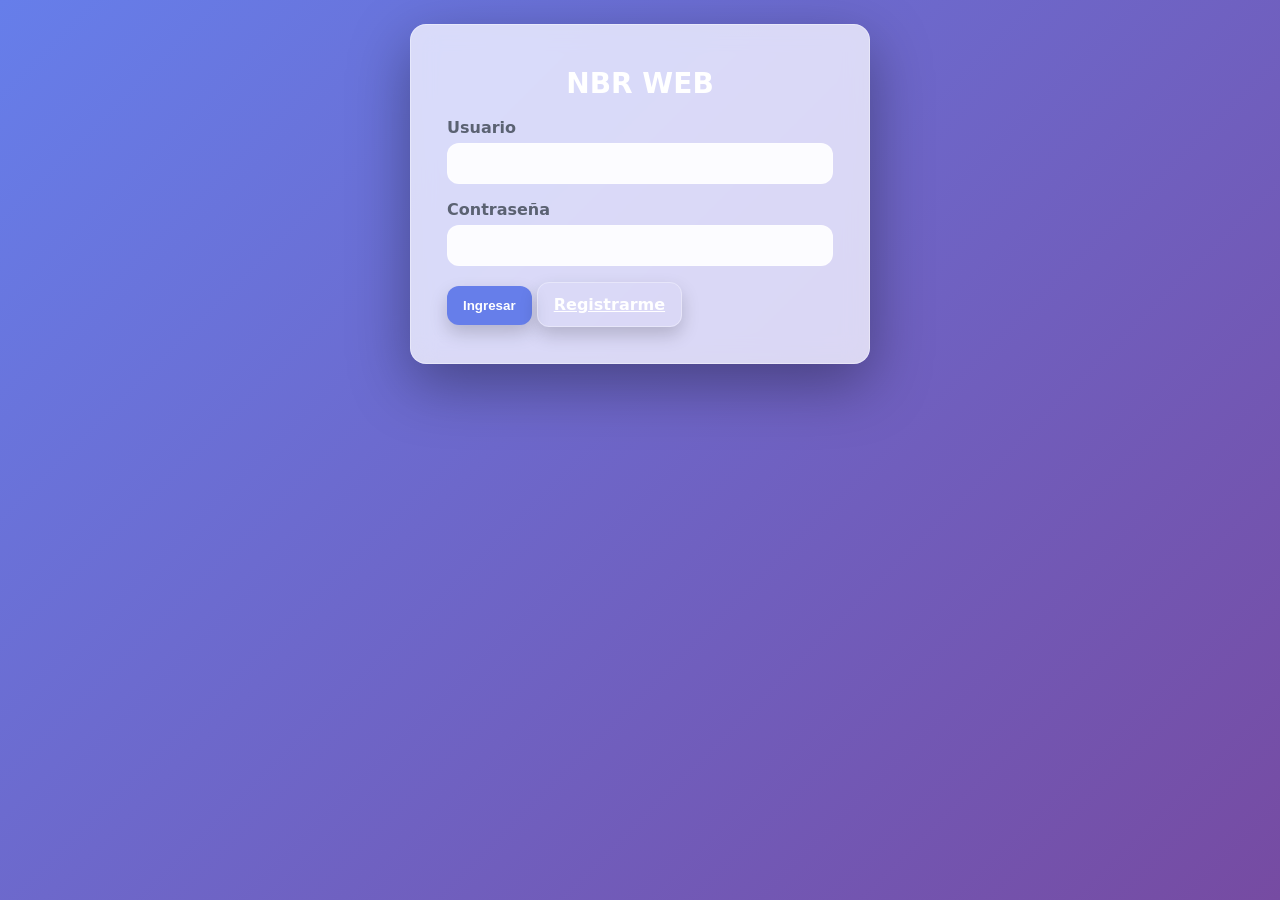
==== index.html @ 102ca44c "Add files via upload" ====
<!doctype html><html lang="es" data-theme="light"><head>
<meta charset="utf-8"><meta name="viewport" content="width=device-width,initial-scale=1">
<title>Ingresar — NBR WEB</title>
<link rel="stylesheet" href="style.css">
<script>
  document.documentElement.classList.add('preload');
  document.documentElement.style.visibility='hidden';
  window.addEventListener('DOMContentLoaded', function(){
    document.documentElement.style.visibility='visible';
    document.documentElement.classList.remove('preload');
  });
</script>
</head><body>
  <div class="auth-wrapper">
    <div class="auth-box glass">
      <h2 class="auth-title">NBR WEB</h2>
      <form id="loginForm" class="stack" autocomplete="off">
        <div class="field"><label for="loginUser">Usuario</label><input id="loginUser" type="text" required></div>
        <div class="field"><label for="loginPass">Contraseña</label><input id="loginPass" type="password" required></div>
        <div class="auth-actions">
          <button class="btn grow" type="submit">Ingresar</button>
          <a class="btn secondary" href="register.html">Registrarme</a>
        </div>
      </form>
    </div>
  </div>
  <script src="script.js"></script>
</body></html>
---- style.css ----
:root{--g1:#667eea;--g2:#764ba2;--card:rgba(255,255,255,.75);--glass-stroke:rgba(255,255,255,.35);--shadow-lg:0 20px 60px rgba(0,0,0,.35);--text:#172036;--muted:#5b6272;--border:rgba(255,255,255,.35);--sidebar-bg:rgba(255,255,255,.08);--sidebar-text:#e8ecff;--sidebar-active:#ffffff;--chip:#eef2ff;--primary:#667eea;--primary-600:#5568e7;--danger:#ef4444}
html[data-theme="dark"]{--g1:#2c3e50;--g2:#34495e;--card:rgba(10,15,30,.55);--glass-stroke:rgba(255,255,255,.12);--shadow-lg:0 20px 60px rgba(0,0,0,.55);--text:#eaf0ff;--muted:#b9c1d4;--border:rgba(255,255,255,.12);--sidebar-bg:rgba(10,15,30,.45);--sidebar-text:#cfd7f0;--sidebar-active:#ffffff;--chip:#0f1733;--primary:#9b59b6;--primary-600:#8e44ad;--danger:#f87171}
*{box-sizing:border-box}html,body{height:100%}html{font-family:Inter,system-ui,-apple-system,Segoe UI,Roboto,sans-serif}
body{margin:0;background:linear-gradient(135deg,var(--g1),var(--g2));color:var(--text)}
html.preload *{transition:none!important}
.glass{background:var(--card);backdrop-filter:blur(12px) saturate(120%);-webkit-backdrop-filter:blur(12px) saturate(120%);border:1px solid var(--glass-stroke);border-radius:16px;box-shadow:0 20px 60px rgba(0,0,0,.35)}
.toast{position:fixed;right:16px;bottom:16px;z-index:9999;display:flex;gap:10px;align-items:center;background:var(--card);border:1px solid var(--border);padding:12px 14px;border-radius:12px}
.toast .close{margin-left:auto;cursor:pointer;opacity:.7}
.auth-wrapper{width:100%;display:grid;place-items:center;padding:24px}.auth-box{max-width:460px;width:92vw;padding:36px}.auth-title{text-align:center;font-size:28px;font-weight:800;margin:6px 0 18px;color:#fff}
.stack{display:flex;flex-direction:column;gap:16px}.field{display:flex;flex-direction:column;gap:6px}.field label{font-weight:600;color:var(--muted)}
.field input,.field select,.field textarea{background:rgba(255,255,255,.92);border:1.6px solid var(--border);border-radius:12px;padding:12px 14px}
html[data-theme="dark"] .field input,html[data-theme="dark"] .field select,html[data-theme="dark"] .field textarea{background:rgba(15,22,45,.75);color:#eaf0ff}
.btn{border:0;border-radius:12px;padding:12px 16px;background:var(--primary);color:#fff;font-weight:800;display:inline-flex;align-items:center;justify-content:center;box-shadow:0 8px 18px rgba(0,0,0,.18)}
.btn:hover{background:var(--primary-600);transform:translateY(-1px)}.btn.secondary{background:transparent;color:#fff;border:1.6px solid var(--border)}.btn.danger{background:var(--danger)}.btn.sm{padding:8px 10px;font-size:12px}.btn.grow{flex:1}
.layout{display:grid;grid-template-columns:260px 1fr;min-height:100vh}.layout.collapsed{grid-template-columns:68px 1fr}
.sidebar{padding:16px;position:sticky;top:0;height:100vh;color:var(--sidebar-text);background:var(--sidebar-bg);backdrop-filter:blur(12px);border-right:1px solid var(--glass-stroke)}
.logo{font-weight:900;color:#fff;letter-spacing:.6px;margin-bottom:14px}.sidebar nav{display:flex;flex-direction:column;gap:8px}
.sidebar a{display:flex;gap:10px;align-items:center;color:var(--sidebar-text);text-decoration:none;padding:10px 12px;border-radius:12px}
.sidebar a.active,.sidebar a:hover{background:rgba(255,255,255,.12);color:var(--sidebar-active)}.sidebar.collapsed{width:68px;overflow:hidden}.sidebar.collapsed .logo{font-size:0}.sidebar.collapsed nav a span{display:none}
.content{padding:18px 22px}.header{display:flex;align-items:center;gap:12px;margin-bottom:14px}.user-info{margin-left:auto;display:flex;align-items:center;gap:10px}
.user-info img{width:32px;height:32px;border-radius:50%;border:1px solid var(--border);object-fit:cover;background:#334155}
.card{padding:14px}.grid-2col{display:grid;grid-template-columns:2fr 1fr;gap:14px}
.table-wrap{overflow:auto;border:1px solid var(--border);border-radius:14px}table{width:100%;border-collapse:collapse}thead th{position:sticky;top:0;background:var(--card);border-bottom:1px solid var(--border);text-align:left;padding:10px;font-size:12px;color:var(--muted)}tbody td{padding:10px;border-bottom:1px solid var(--border)}
.modal-backdrop{position:fixed;inset:0;background:rgba(0,0,0,.55);display:none;align-items:center;justify-content:center;z-index:50}.modal{width:min(720px,92vw)}.modal.glass{padding:16px}
.switch{display:inline-flex;align-items:center;gap:8px}.switch input{display:none}.slider{width:46px;height:26px;background:#cbd5e1;border-radius:999px;position:relative}.slider::before{content:'';position:absolute;left:3px;top:3px;width:20px;height:20px;border-radius:50%;background:#fff;transition:.2s}.switch input:checked + .slider{background:var(--primary)}.switch input:checked + .slider::before{transform:translateX(20px)}
.chip{display:inline-block;padding:6px 10px;border-radius:999px;background:var(--chip);font-weight:700;font-size:12px}
.card h3{margin-top:0}
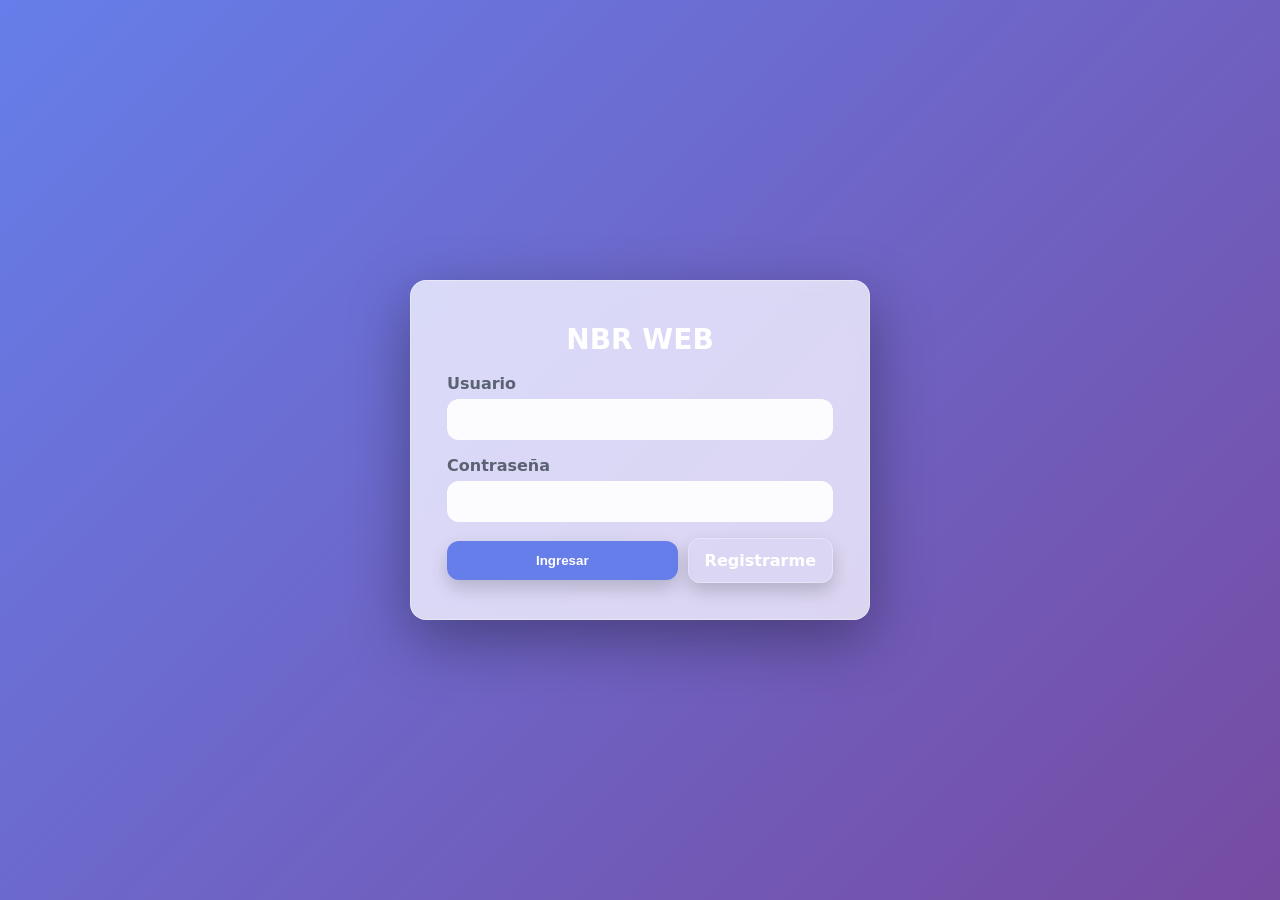
==== commit bb0ea035: "Add files via upload" ====
--- a/index.html
+++ b/index.html
@@ -4,9 +4,8 @@
 <link rel="stylesheet" href="style.css">
 <script>
   document.documentElement.classList.add('preload');
-  document.documentElement.style.visibility='hidden';
   window.addEventListener('DOMContentLoaded', function(){
-    document.documentElement.style.visibility='visible';
+    document.body.classList.add('loaded');
     document.documentElement.classList.remove('preload');
   });
 </script>
--- a/style.css
+++ b/style.css
@@ -2,12 +2,13 @@
 :root{--g1:#667eea;--g2:#764ba2;--card:rgba(255,255,255,.75);--glass-stroke:rgba(255,255,255,.35);--shadow-lg:0 20px 60px rgba(0,0,0,.35);--text:#172036;--muted:#5b6272;--border:rgba(255,255,255,.35);--sidebar-bg:rgba(255,255,255,.08);--sidebar-text:#e8ecff;--sidebar-active:#ffffff;--chip:#eef2ff;--primary:#667eea;--primary-600:#5568e7;--danger:#ef4444}
 html[data-theme="dark"]{--g1:#2c3e50;--g2:#34495e;--card:rgba(10,15,30,.55);--glass-stroke:rgba(255,255,255,.12);--shadow-lg:0 20px 60px rgba(0,0,0,.55);--text:#eaf0ff;--muted:#b9c1d4;--border:rgba(255,255,255,.12);--sidebar-bg:rgba(10,15,30,.45);--sidebar-text:#cfd7f0;--sidebar-active:#ffffff;--chip:#0f1733;--primary:#9b59b6;--primary-600:#8e44ad;--danger:#f87171}
 *{box-sizing:border-box}html,body{height:100%}html{font-family:Inter,system-ui,-apple-system,Segoe UI,Roboto,sans-serif}
-body{margin:0;background:linear-gradient(135deg,var(--g1),var(--g2));color:var(--text)}
+body{margin:0;background:linear-gradient(135deg,var(--g1),var(--g2));color:var(--text);opacity:0;transition:opacity .3s ease-in-out}
+body.loaded{opacity:1}
 html.preload *{transition:none!important}
 .glass{background:var(--card);backdrop-filter:blur(12px) saturate(120%);-webkit-backdrop-filter:blur(12px) saturate(120%);border:1px solid var(--glass-stroke);border-radius:16px;box-shadow:0 20px 60px rgba(0,0,0,.35)}
 .toast{position:fixed;right:16px;bottom:16px;z-index:9999;display:flex;gap:10px;align-items:center;background:var(--card);border:1px solid var(--border);padding:12px 14px;border-radius:12px}
 .toast .close{margin-left:auto;cursor:pointer;opacity:.7}
-.auth-wrapper{width:100%;display:grid;place-items:center;padding:24px}.auth-box{max-width:460px;width:92vw;padding:36px}.auth-title{text-align:center;font-size:28px;font-weight:800;margin:6px 0 18px;color:#fff}
+.auth-wrapper{width:100%;min-height:100vh;display:grid;place-items:center;padding:24px}.auth-box{max-width:460px;width:92vw;padding:36px}.auth-title{text-align:center;font-size:28px;font-weight:800;margin:6px 0 18px;color:#fff}
 .stack{display:flex;flex-direction:column;gap:16px}.field{display:flex;flex-direction:column;gap:6px}.field label{font-weight:600;color:var(--muted)}
 .field input,.field select,.field textarea{background:rgba(255,255,255,.92);border:1.6px solid var(--border);border-radius:12px;padding:12px 14px}
 html[data-theme="dark"] .field input,html[data-theme="dark"] .field select,html[data-theme="dark"] .field textarea{background:rgba(15,22,45,.75);color:#eaf0ff}
@@ -16,8 +17,8 @@
 .layout{display:grid;grid-template-columns:260px 1fr;min-height:100vh}.layout.collapsed{grid-template-columns:68px 1fr}
 .sidebar{padding:16px;position:sticky;top:0;height:100vh;color:var(--sidebar-text);background:var(--sidebar-bg);backdrop-filter:blur(12px);border-right:1px solid var(--glass-stroke)}
 .logo{font-weight:900;color:#fff;letter-spacing:.6px;margin-bottom:14px}.sidebar nav{display:flex;flex-direction:column;gap:8px}
-.sidebar a{display:flex;gap:10px;align-items:center;color:var(--sidebar-text);text-decoration:none;padding:10px 12px;border-radius:12px}
-.sidebar a.active,.sidebar a:hover{background:rgba(255,255,255,.12);color:var(--sidebar-active)}.sidebar.collapsed{width:68px;overflow:hidden}.sidebar.collapsed .logo{font-size:0}.sidebar.collapsed nav a span{display:none}
+.sidebar a{display:flex;gap:10px;align-items:center;color:var(--sidebar-text);text-decoration:none;padding:10px 12px;border-radius:12px;transition:all .2s}
+.sidebar a.active,.sidebar a:hover{background:rgba(255,255,255,.12);color:var(--sidebar-active);text-decoration:none}.sidebar.collapsed{width:68px;overflow:hidden}.sidebar.collapsed .logo{font-size:0}.sidebar.collapsed nav a span{display:none}
 .content{padding:18px 22px}.header{display:flex;align-items:center;gap:12px;margin-bottom:14px}.user-info{margin-left:auto;display:flex;align-items:center;gap:10px}
 .user-info img{width:32px;height:32px;border-radius:50%;border:1px solid var(--border);object-fit:cover;background:#334155}
 .card{padding:14px}.grid-2col{display:grid;grid-template-columns:2fr 1fr;gap:14px}
@@ -26,3 +27,17 @@
 .switch{display:inline-flex;align-items:center;gap:8px}.switch input{display:none}.slider{width:46px;height:26px;background:#cbd5e1;border-radius:999px;position:relative}.slider::before{content:'';position:absolute;left:3px;top:3px;width:20px;height:20px;border-radius:50%;background:#fff;transition:.2s}.switch input:checked + .slider{background:var(--primary)}.switch input:checked + .slider::before{transform:translateX(20px)}
 .chip{display:inline-block;padding:6px 10px;border-radius:999px;background:var(--chip);font-weight:700;font-size:12px}
 .card h3{margin-top:0}
+.mt12{margin-top:12px}
+.text-muted{color:var(--muted);font-size:14px}
+.grow{flex:1}
+.grid{display:grid;grid-template-columns:repeat(auto-fit,minmax(200px,1fr));gap:14px}
+.modal header{display:flex;justify-content:space-between;align-items:center;margin-bottom:14px}
+.auth-actions{display:flex;gap:10px;align-items:center}
+a{color:var(--primary);text-decoration:none;transition:opacity .2s}
+a:hover{opacity:.8}
+.sidebar a:hover{opacity:1}
+.btn{cursor:pointer;transition:all .2s}
+.btn:disabled{opacity:.5;cursor:not-allowed}
+input[type="search"]{background:rgba(255,255,255,.92);border:1.6px solid var(--border);border-radius:12px;padding:10px 14px;color:var(--text)}
+html[data-theme="dark"] input[type="search"]{background:rgba(15,22,45,.75);color:#eaf0ff}
+tbody tr:hover{background:rgba(255,255,255,.08)}
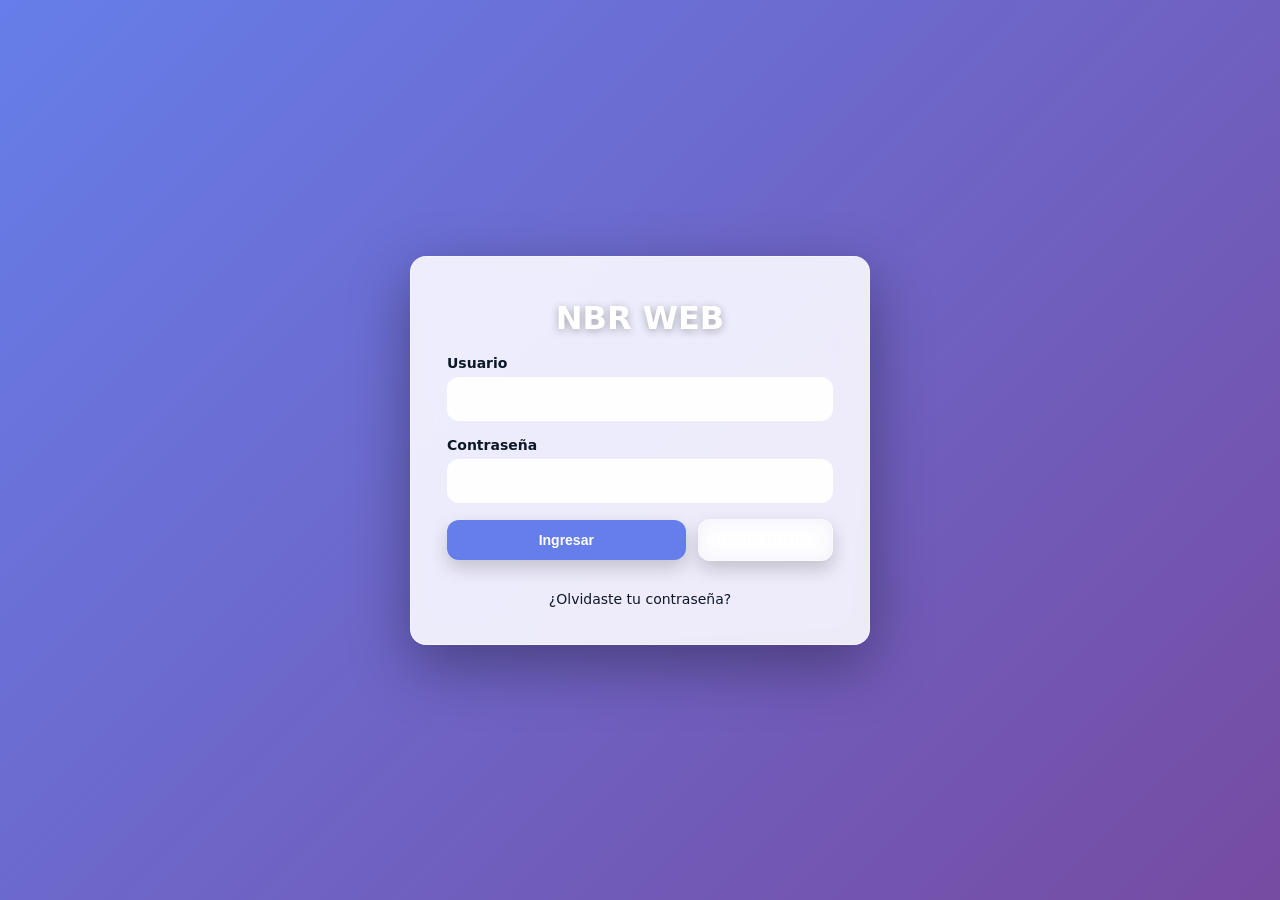
==== commit 914567c7: "Add files via upload" ====
--- a/index.html
+++ b/index.html
@@ -20,6 +20,9 @@
           <button class="btn grow" type="submit">Ingresar</button>
           <a class="btn secondary" href="register.html">Registrarme</a>
         </div>
+        <div style="text-align:center;margin-top:12px;">
+          <a href="reset-password.html" style="color:var(--text-muted);font-size:14px;text-decoration:none;">¿Olvidaste tu contraseña?</a>
+        </div>
       </form>
     </div>
   </div>
--- a/style.css
+++ b/style.css
@@ -1,43 +1,603 @@
 
-:root{--g1:#667eea;--g2:#764ba2;--card:rgba(255,255,255,.75);--glass-stroke:rgba(255,255,255,.35);--shadow-lg:0 20px 60px rgba(0,0,0,.35);--text:#172036;--muted:#5b6272;--border:rgba(255,255,255,.35);--sidebar-bg:rgba(255,255,255,.08);--sidebar-text:#e8ecff;--sidebar-active:#ffffff;--chip:#eef2ff;--primary:#667eea;--primary-600:#5568e7;--danger:#ef4444}
-html[data-theme="dark"]{--g1:#2c3e50;--g2:#34495e;--card:rgba(10,15,30,.55);--glass-stroke:rgba(255,255,255,.12);--shadow-lg:0 20px 60px rgba(0,0,0,.55);--text:#eaf0ff;--muted:#b9c1d4;--border:rgba(255,255,255,.12);--sidebar-bg:rgba(10,15,30,.45);--sidebar-text:#cfd7f0;--sidebar-active:#ffffff;--chip:#0f1733;--primary:#9b59b6;--primary-600:#8e44ad;--danger:#f87171}
-*{box-sizing:border-box}html,body{height:100%}html{font-family:Inter,system-ui,-apple-system,Segoe UI,Roboto,sans-serif}
-body{margin:0;background:linear-gradient(135deg,var(--g1),var(--g2));color:var(--text);opacity:0;transition:opacity .3s ease-in-out}
-body.loaded{opacity:1}
-html.preload *{transition:none!important}
-.glass{background:var(--card);backdrop-filter:blur(12px) saturate(120%);-webkit-backdrop-filter:blur(12px) saturate(120%);border:1px solid var(--glass-stroke);border-radius:16px;box-shadow:0 20px 60px rgba(0,0,0,.35)}
-.toast{position:fixed;right:16px;bottom:16px;z-index:9999;display:flex;gap:10px;align-items:center;background:var(--card);border:1px solid var(--border);padding:12px 14px;border-radius:12px}
-.toast .close{margin-left:auto;cursor:pointer;opacity:.7}
-.auth-wrapper{width:100%;min-height:100vh;display:grid;place-items:center;padding:24px}.auth-box{max-width:460px;width:92vw;padding:36px}.auth-title{text-align:center;font-size:28px;font-weight:800;margin:6px 0 18px;color:#fff}
-.stack{display:flex;flex-direction:column;gap:16px}.field{display:flex;flex-direction:column;gap:6px}.field label{font-weight:600;color:var(--muted)}
-.field input,.field select,.field textarea{background:rgba(255,255,255,.92);border:1.6px solid var(--border);border-radius:12px;padding:12px 14px}
-html[data-theme="dark"] .field input,html[data-theme="dark"] .field select,html[data-theme="dark"] .field textarea{background:rgba(15,22,45,.75);color:#eaf0ff}
-.btn{border:0;border-radius:12px;padding:12px 16px;background:var(--primary);color:#fff;font-weight:800;display:inline-flex;align-items:center;justify-content:center;box-shadow:0 8px 18px rgba(0,0,0,.18)}
-.btn:hover{background:var(--primary-600);transform:translateY(-1px)}.btn.secondary{background:transparent;color:#fff;border:1.6px solid var(--border)}.btn.danger{background:var(--danger)}.btn.sm{padding:8px 10px;font-size:12px}.btn.grow{flex:1}
-.layout{display:grid;grid-template-columns:260px 1fr;min-height:100vh}.layout.collapsed{grid-template-columns:68px 1fr}
-.sidebar{padding:16px;position:sticky;top:0;height:100vh;color:var(--sidebar-text);background:var(--sidebar-bg);backdrop-filter:blur(12px);border-right:1px solid var(--glass-stroke)}
-.logo{font-weight:900;color:#fff;letter-spacing:.6px;margin-bottom:14px}.sidebar nav{display:flex;flex-direction:column;gap:8px}
-.sidebar a{display:flex;gap:10px;align-items:center;color:var(--sidebar-text);text-decoration:none;padding:10px 12px;border-radius:12px;transition:all .2s}
-.sidebar a.active,.sidebar a:hover{background:rgba(255,255,255,.12);color:var(--sidebar-active);text-decoration:none}.sidebar.collapsed{width:68px;overflow:hidden}.sidebar.collapsed .logo{font-size:0}.sidebar.collapsed nav a span{display:none}
-.content{padding:18px 22px}.header{display:flex;align-items:center;gap:12px;margin-bottom:14px}.user-info{margin-left:auto;display:flex;align-items:center;gap:10px}
-.user-info img{width:32px;height:32px;border-radius:50%;border:1px solid var(--border);object-fit:cover;background:#334155}
-.card{padding:14px}.grid-2col{display:grid;grid-template-columns:2fr 1fr;gap:14px}
-.table-wrap{overflow:auto;border:1px solid var(--border);border-radius:14px}table{width:100%;border-collapse:collapse}thead th{position:sticky;top:0;background:var(--card);border-bottom:1px solid var(--border);text-align:left;padding:10px;font-size:12px;color:var(--muted)}tbody td{padding:10px;border-bottom:1px solid var(--border)}
-.modal-backdrop{position:fixed;inset:0;background:rgba(0,0,0,.55);display:none;align-items:center;justify-content:center;z-index:50}.modal{width:min(720px,92vw)}.modal.glass{padding:16px}
-.switch{display:inline-flex;align-items:center;gap:8px}.switch input{display:none}.slider{width:46px;height:26px;background:#cbd5e1;border-radius:999px;position:relative}.slider::before{content:'';position:absolute;left:3px;top:3px;width:20px;height:20px;border-radius:50%;background:#fff;transition:.2s}.switch input:checked + .slider{background:var(--primary)}.switch input:checked + .slider::before{transform:translateX(20px)}
-.chip{display:inline-block;padding:6px 10px;border-radius:999px;background:var(--chip);font-weight:700;font-size:12px}
-.card h3{margin-top:0}
-.mt12{margin-top:12px}
-.text-muted{color:var(--muted);font-size:14px}
-.grow{flex:1}
-.grid{display:grid;grid-template-columns:repeat(auto-fit,minmax(200px,1fr));gap:14px}
-.modal header{display:flex;justify-content:space-between;align-items:center;margin-bottom:14px}
-.auth-actions{display:flex;gap:10px;align-items:center}
-a{color:var(--primary);text-decoration:none;transition:opacity .2s}
-a:hover{opacity:.8}
-.sidebar a:hover{opacity:1}
-.btn{cursor:pointer;transition:all .2s}
-.btn:disabled{opacity:.5;cursor:not-allowed}
-input[type="search"]{background:rgba(255,255,255,.92);border:1.6px solid var(--border);border-radius:12px;padding:10px 14px;color:var(--text)}
-html[data-theme="dark"] input[type="search"]{background:rgba(15,22,45,.75);color:#eaf0ff}
-tbody tr:hover{background:rgba(255,255,255,.08)}
+:root{
+  --g1:#667eea;
+  --g2:#764ba2;
+  --card:rgba(255,255,255,.88);
+  --glass-stroke:rgba(255,255,255,.45);
+  --shadow-lg:0 20px 60px rgba(0,0,0,.35);
+  --text:#0d1829;
+  --muted:#4a5568;
+  --border:rgba(255,255,255,.45);
+  --sidebar-bg:rgba(255,255,255,.12);
+  --sidebar-text:#e8ecff;
+  --sidebar-active:#ffffff;
+  --chip:#eef2ff;
+  --primary:#667eea;
+  --primary-rgb:102,126,234;
+  --primary-600:#5568e7;
+  --danger:#ef4444;
+}
+
+html[data-theme="dark"]{
+  --g1:#1a202c;
+  --g2:#2d3748;
+  --card:rgba(15,20,35,.75);
+  --glass-stroke:rgba(255,255,255,.15);
+  --shadow-lg:0 20px 60px rgba(0,0,0,.65);
+  --text:#f7fafc;
+  --muted:#cbd5e0;
+  --border:rgba(255,255,255,.15);
+  --sidebar-bg:rgba(15,20,35,.55);
+  --sidebar-text:#e2e8f0;
+  --sidebar-active:#ffffff;
+  --chip:#1a202c;
+  --primary:#9b59b6;
+  --primary-rgb:155,89,182;
+  --primary-600:#8e44ad;
+  --danger:#f87171;
+}
+
+*{box-sizing:border-box}
+
+html,body{
+  height:100%;
+  min-height:100vh;
+}
+
+html{
+  font-family:Inter,system-ui,-apple-system,Segoe UI,Roboto,sans-serif;
+  background:linear-gradient(135deg,var(--g1),var(--g2)) fixed;
+}
+
+body{
+  margin:0;
+  background:linear-gradient(135deg,var(--g1),var(--g2)) fixed;
+  color:var(--text);
+  opacity:0;
+  transition:opacity .25s cubic-bezier(0.4, 0, 0.2, 1);
+}
+
+body.loaded{
+  opacity:1;
+}
+
+html.preload *{
+  transition:none!important;
+}
+
+.glass{
+  background:var(--card);
+  backdrop-filter:blur(16px) saturate(130%);
+  -webkit-backdrop-filter:blur(16px) saturate(130%);
+  border:1px solid var(--glass-stroke);
+  border-radius:16px;
+  box-shadow:0 20px 60px rgba(0,0,0,.35);
+}
+
+.toast{
+  position:fixed;
+  right:16px;
+  bottom:16px;
+  z-index:9999;
+  display:flex;
+  gap:10px;
+  align-items:center;
+  background:var(--card);
+  border:1px solid var(--border);
+  padding:12px 14px;
+  border-radius:12px;
+  backdrop-filter:blur(12px);
+}
+
+.toast .close{
+  margin-left:auto;
+  cursor:pointer;
+  opacity:.7;
+}
+
+.auth-wrapper{
+  width:100%;
+  min-height:100vh;
+  display:grid;
+  place-items:center;
+  padding:24px;
+  background:linear-gradient(135deg,var(--g1),var(--g2)) fixed;
+}
+
+.auth-box{
+  max-width:460px;
+  width:92vw;
+  padding:36px;
+}
+
+.auth-title{
+  text-align:center;
+  font-size:32px;
+  font-weight:900;
+  margin:6px 0 18px;
+  color:#fff;
+  text-shadow:0 2px 8px rgba(0,0,0,.3);
+}
+
+.stack{
+  display:flex;
+  flex-direction:column;
+  gap:16px;
+}
+
+.field{
+  display:flex;
+  flex-direction:column;
+  gap:6px;
+}
+
+.field label{
+  font-weight:700;
+  color:var(--text);
+  font-size:14px;
+}
+
+.field input,.field select,.field textarea{
+  background:rgba(255,255,255,.95);
+  border:1.8px solid var(--border);
+  border-radius:12px;
+  padding:12px 14px;
+  color:#1a202c;
+  font-family:inherit;
+  font-size:15px;
+}
+
+html[data-theme="dark"] .field input,
+html[data-theme="dark"] .field select,
+html[data-theme="dark"] .field textarea{
+  background:rgba(20,25,42,.85);
+  color:#f7fafc;
+}
+
+.btn{
+  border:0;
+  border-radius:12px;
+  padding:12px 18px;
+  background:var(--primary);
+  color:#fff;
+  font-weight:800;
+  font-size:14px;
+  display:inline-flex;
+  align-items:center;
+  justify-content:center;
+  gap:6px;
+  box-shadow:0 8px 18px rgba(0,0,0,.18);
+  cursor:pointer;
+  transition:all .2s cubic-bezier(0.4, 0, 0.2, 1);
+}
+
+.btn:hover{
+  background:var(--primary-600);
+  transform:translateY(-2px);
+  box-shadow:0 12px 24px rgba(0,0,0,.25);
+}
+
+.btn.secondary{
+  background:rgba(255,255,255,.15);
+  color:#fff;
+  border:1.8px solid var(--border);
+  backdrop-filter:blur(8px);
+}
+
+.btn.secondary:hover{
+  background:rgba(255,255,255,.25);
+}
+
+.btn.danger{
+  background:var(--danger);
+}
+
+.btn.danger:hover{
+  background:#dc2626;
+}
+
+.btn.sm{
+  padding:8px 12px;
+  font-size:13px;
+}
+
+.btn.grow{
+  flex:1;
+}
+
+.btn:disabled{
+  opacity:.5;
+  cursor:not-allowed;
+  transform:none;
+}
+
+.layout{
+  display:grid;
+  grid-template-columns:280px 1fr;
+  min-height:100vh;
+  background:linear-gradient(135deg,var(--g1),var(--g2)) fixed;
+}
+
+.layout.collapsed{
+  grid-template-columns:80px 1fr;
+}
+
+.sidebar{
+  padding:20px;
+  position:sticky;
+  top:0;
+  height:100vh;
+  color:var(--sidebar-text);
+  background:var(--sidebar-bg);
+  backdrop-filter:blur(16px);
+  border-right:1px solid var(--glass-stroke);
+  transition:all .3s cubic-bezier(0.4, 0, 0.2, 1);
+  overflow:hidden;
+}
+
+.logo{
+  font-weight:900;
+  font-size:22px;
+  color:#fff;
+  letter-spacing:.8px;
+  margin-bottom:24px;
+  text-shadow:0 2px 8px rgba(0,0,0,.3);
+  white-space:nowrap;
+  transition:all .3s cubic-bezier(0.4, 0, 0.2, 1);
+}
+
+.sidebar.collapsed .logo{
+  font-size:18px;
+  letter-spacing:1px;
+}
+
+.sidebar nav{
+  display:flex;
+  flex-direction:column;
+  gap:8px;
+}
+
+.sidebar a{
+  display:flex;
+  gap:12px;
+  align-items:center;
+  color:var(--sidebar-text);
+  text-decoration:none;
+  padding:12px 14px;
+  border-radius:12px;
+  transition:all .2s cubic-bezier(0.4, 0, 0.2, 1);
+  white-space:nowrap;
+  font-weight:600;
+  font-size:15px;
+}
+
+.sidebar a:hover{
+  opacity:1;
+}
+
+.sidebar a.active,
+.sidebar a:hover{
+  background:rgba(255,255,255,.18);
+  color:var(--sidebar-active);
+  text-decoration:none;
+  text-shadow:0 1px 4px rgba(0,0,0,.2);
+}
+
+.sidebar.collapsed a span{
+  opacity:0;
+  width:0;
+  overflow:hidden;
+}
+
+.content{
+  padding:20px 24px;
+  min-height:100vh;
+  background:linear-gradient(135deg,var(--g1),var(--g2)) fixed;
+}
+
+.header{
+  display:flex;
+  align-items:center;
+  gap:12px;
+  margin-bottom:18px;
+}
+
+.header h2{
+  font-size:26px;
+  font-weight:900;
+  margin:0;
+  color:#fff;
+  text-shadow:0 2px 8px rgba(0,0,0,.3);
+}
+
+.user-info{
+  margin-left:auto;
+  display:flex;
+  align-items:center;
+  gap:12px;
+}
+
+.user-info span{
+  font-weight:600;
+  color:#fff;
+  text-shadow:0 1px 4px rgba(0,0,0,.2);
+}
+
+.user-info img{
+  width:36px;
+  height:36px;
+  border-radius:50%;
+  border:2px solid rgba(255,255,255,.4);
+  object-fit:cover;
+  background:#334155;
+  box-shadow:0 2px 8px rgba(0,0,0,.25);
+}
+
+.card{
+  padding:18px;
+  margin-bottom:16px;
+}
+
+.card h3{
+  margin:0 0 14px 0;
+  font-size:20px;
+  font-weight:800;
+  color:var(--text);
+}
+
+.grid-2col{
+  display:grid;
+  grid-template-columns:2fr 1fr;
+  gap:16px;
+}
+
+@media(max-width: 900px){
+  .grid-2col{
+    grid-template-columns:1fr;
+  }
+}
+
+.table-wrap{
+  overflow:auto;
+  border:1px solid var(--border);
+  border-radius:14px;
+  background:rgba(255,255,255,.05);
+}
+
+table{
+  width:100%;
+  border-collapse:collapse;
+}
+
+thead th{
+  position:sticky;
+  top:0;
+  background:var(--card);
+  backdrop-filter:blur(12px);
+  border-bottom:2px solid var(--border);
+  text-align:left;
+  padding:12px;
+  font-size:13px;
+  font-weight:800;
+  color:var(--text);
+  text-transform:uppercase;
+  letter-spacing:.5px;
+}
+
+tbody td{
+  padding:12px;
+  border-bottom:1px solid var(--border);
+  color:var(--text);
+  font-size:14px;
+}
+
+tbody tr:hover{
+  background:rgba(var(--primary-rgb),.08);
+}
+
+.modal-backdrop{
+  position:fixed;
+  inset:0;
+  background:rgba(0,0,0,.65);
+  backdrop-filter:blur(4px);
+  display:none;
+  align-items:center;
+  justify-content:center;
+  z-index:50;
+  padding:20px;
+}
+
+.modal{
+  width:min(720px,92vw);
+  max-height:90vh;
+  overflow-y:auto;
+}
+
+.modal.glass{
+  padding:20px;
+}
+
+.modal header{
+  display:flex;
+  justify-content:space-between;
+  align-items:center;
+  margin-bottom:18px;
+}
+
+.modal header h3{
+  margin:0;
+  font-size:22px;
+  font-weight:900;
+  color:var(--text);
+}
+
+.switch{
+  display:inline-flex;
+  align-items:center;
+  gap:10px;
+  cursor:pointer;
+}
+
+.switch input{
+  display:none;
+}
+
+.slider{
+  width:50px;
+  height:28px;
+  background:#cbd5e1;
+  border-radius:999px;
+  position:relative;
+  transition:.3s cubic-bezier(0.4, 0, 0.2, 1);
+}
+
+.slider::before{
+  content:'';
+  position:absolute;
+  left:3px;
+  top:3px;
+  width:22px;
+  height:22px;
+  border-radius:50%;
+  background:#fff;
+  transition:.3s cubic-bezier(0.4, 0, 0.2, 1);
+  box-shadow:0 2px 4px rgba(0,0,0,.2);
+}
+
+.switch input:checked + .slider{
+  background:var(--primary);
+}
+
+.switch input:checked + .slider::before{
+  transform:translateX(22px);
+}
+
+.chip{
+  display:inline-block;
+  padding:6px 12px;
+  border-radius:999px;
+  background:var(--chip);
+  font-weight:700;
+  font-size:12px;
+  color:var(--text);
+}
+
+.mt12{
+  margin-top:12px;
+}
+
+.text-muted{
+  color:var(--muted);
+  font-size:14px;
+}
+
+.grow{
+  flex:1;
+}
+
+.grid{
+  display:grid;
+  grid-template-columns:repeat(auto-fit,minmax(220px,1fr));
+  gap:16px;
+}
+
+.auth-actions{
+  display:flex;
+  gap:12px;
+  align-items:center;
+}
+
+a{
+  color:var(--primary);
+  text-decoration:none;
+  transition:opacity .2s;
+}
+
+a:hover{
+  opacity:.8;
+  text-decoration:underline;
+}
+
+.sidebar a:hover{
+  opacity:1;
+  text-decoration:none;
+}
+
+input[type="search"]{
+  background:rgba(255,255,255,.95);
+  border:1.8px solid var(--border);
+  border-radius:12px;
+  padding:12px 14px;
+  color:var(--text);
+  font-size:15px;
+}
+
+html[data-theme="dark"] input[type="search"]{
+  background:rgba(20,25,42,.85);
+  color:#f7fafc;
+}
+
+#btnToggleSidebar{
+  width:42px;
+  height:42px;
+  padding:0;
+  border-radius:50%;
+  background:rgba(255,255,255,.2);
+  border:2px solid rgba(255,255,255,.35);
+  color:#fff;
+  font-size:20px;
+  display:flex;
+  align-items:center;
+  justify-content:center;
+  box-shadow:0 4px 12px rgba(0,0,0,.2);
+  backdrop-filter:blur(8px);
+  cursor:pointer;
+  transition:all .2s cubic-bezier(0.4, 0, 0.2, 1);
+}
+
+#btnToggleSidebar:hover{
+  background:rgba(255,255,255,.3);
+  transform:scale(1.05);
+  box-shadow:0 6px 16px rgba(0,0,0,.25);
+}
+
+#btnToggleSidebar::before{
+  content:'☰';
+}
+
+.layout.collapsed #btnToggleSidebar::before{
+  content:'→';
+}
+
+.alert-box code{
+  background:rgba(var(--primary-rgb),.15);
+  padding:4px 8px;
+  border-radius:6px;
+  font-family:monospace;
+  font-size:13px;
+  display:inline-block;
+  margin:4px 0;
+}
+
+textarea{
+  font-family:inherit;
+  resize:vertical;
+  min-height:80px;
+}
+
+@media(max-width: 768px){
+  .layout{
+    grid-template-columns:1fr;
+  }
+  
+  .sidebar{
+    position:fixed;
+    left:-280px;
+    z-index:100;
+    transition:left .3s cubic-bezier(0.4, 0, 0.2, 1);
+  }
+  
+  .layout.sidebar-open .sidebar{
+    left:0;
+  }
+}
